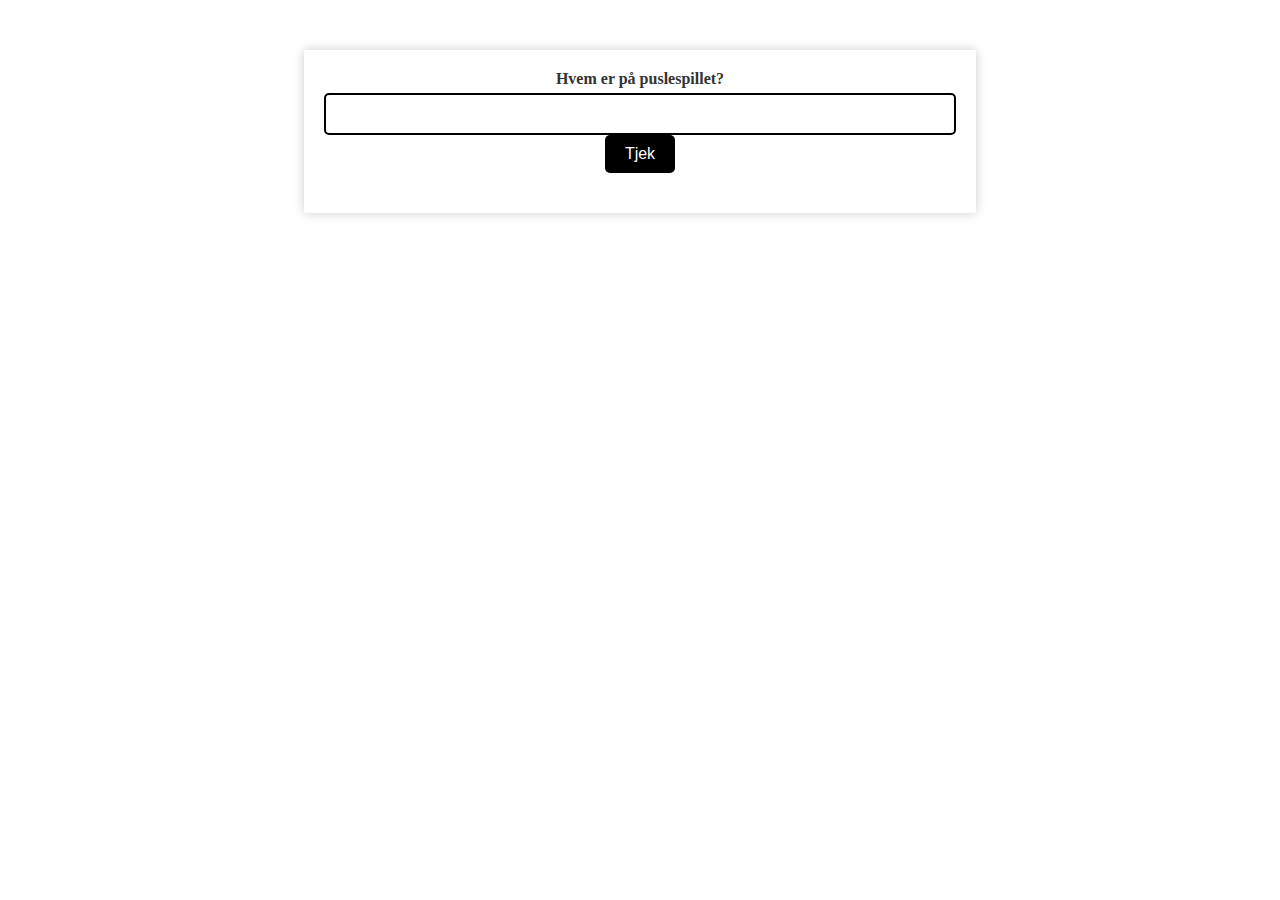
==== index.html @ cf815f55 "Add files via upload" ====
<!DOCTYPE html>
<html>
<head>
	<title>Password Protected Page</title>
	<style>
		body {
      font-family: Papyrus, Fantasy;
      text-align: center;
      background-image: url('vback.jpg');
      background-size: cover;
      background-position: background-position: center;
    }

		.container {
			width: 50%;
			margin: 50px auto;
			padding: 20px;
			background-color: #ffffff;
			box-shadow: 0 0 10px rgba(0, 0, 0, 0.2);
		}

		.password-input {
			margin-bottom: 20px;
		}

		.password-input label {
			display: block;
			margin-bottom: 5px;
			font-weight: bold;
			color: #333;
		}

		.password-input input[type="password"] {
			display: block;
			width: 100%;
			padding: 10px;
			font-size: 16px;
			border: 2px solid #000000;
			border-radius: 5px;
			box-sizing: border-box;
		}

		.password-input button {
			background-color: #000000;
			color: #fdfcfc;
			padding: 10px 20px;
			border: none;
			border-radius: 5px;
			font-size: 16px;
			cursor: pointer;
			transition: background-color 0.2s ease;
		}

		.password-input button:hover {
			background-color: #868686;
		}

		.hidden-content {
			display: none;
			padding: 20px;
			background-color: #555555;
			border-radius: 5px;
			box-shadow: 0 0 10px rgba(0, 0, 0, 0.2);
		}

		.hidden-content p {
			margin-bottom: 10px;
			color: #333;
		}

		.hidden-content a {
			color: #000000;
			font-weight: bold;
			text-decoration: none;
			transition: color 0.2s ease;
		}

		.hidden-content a:hover {
			color: #3e8e41;
		}
	</style>
</head>
<body>
	<div class="container">
		<div class="password-input">
			<label for="password">Hvem er på puslespillet?</label>
			<input type="password" id="password">
			<button onclick="checkPassword()">Tjek</button>
		</div>
		<div class="hidden-content" id="hidden-content">
			<p>Congratulations! You have entered the correct password.</p>
			<a href="index.html">Click here to go to the next page.</a>
		</div>
	</div>

	<script>
		function checkPassword() {
			var password = document.getElementById("password").value;
			if (password == "Viola") {
				window.location.href = "Uge1.html";
			} else {
				alert("Incorrect password. Please try again.");
			}
		}
	</script>
</body>
</html>
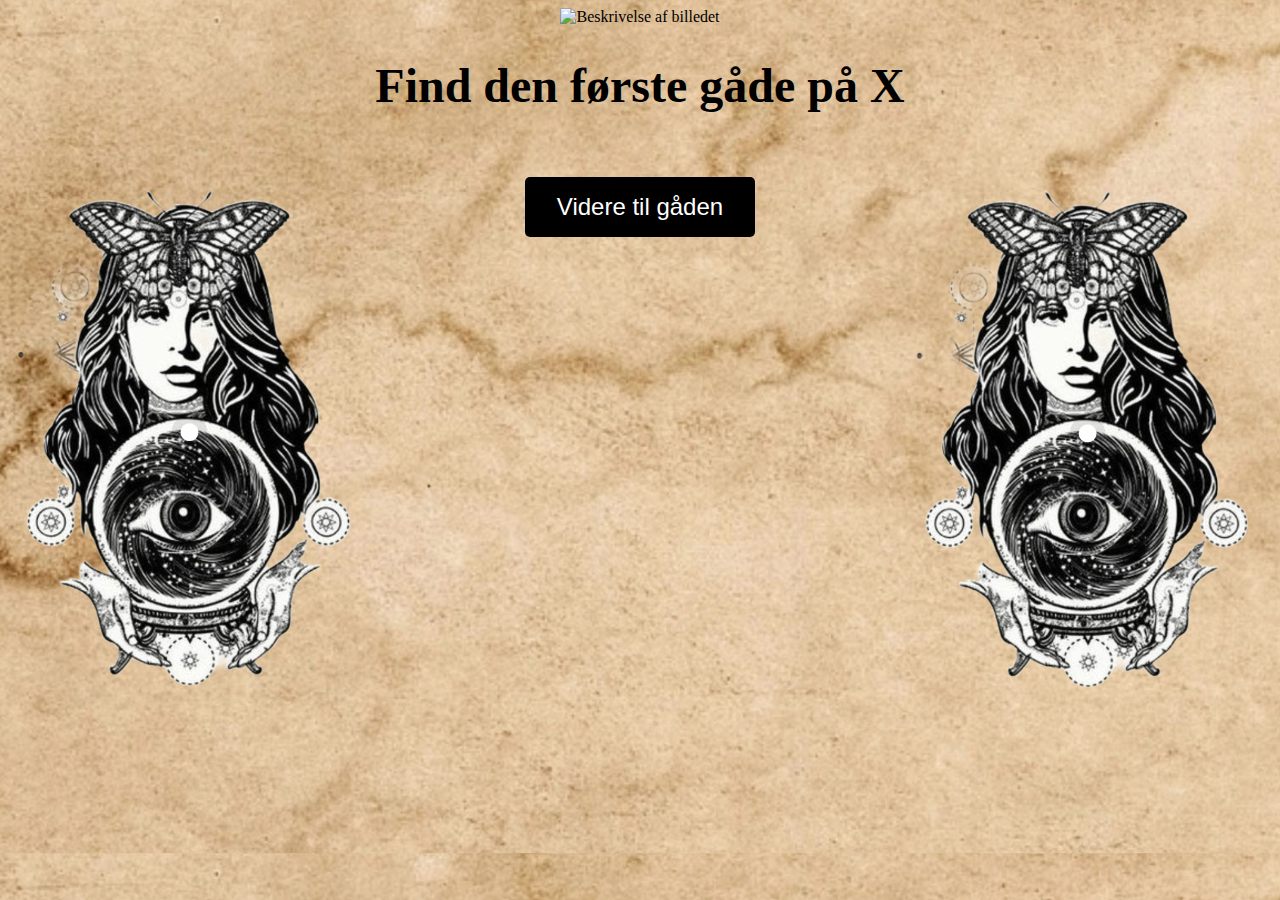
==== commit 171c114d: "Add files via upload" ====
--- a/index.html
+++ b/index.html
@@ -1,107 +1,61 @@
 <!DOCTYPE html>
-<html>
+<html lang="en">
 <head>
-	<title>Password Protected Page</title>
-	<style>
-		body {
+  <meta charset="UTF-8">
+  <title>Bevis du ikke er en ond</title>
+  <style>
+    body {
       font-family: Papyrus, Fantasy;
       text-align: center;
       background-image: url('vback.jpg');
       background-size: cover;
       background-position: background-position: center;
     }
-
-		.container {
-			width: 50%;
-			margin: 50px auto;
-			padding: 20px;
-			background-color: #ffffff;
-			box-shadow: 0 0 10px rgba(0, 0, 0, 0.2);
-		}
-
-		.password-input {
-			margin-bottom: 20px;
-		}
-
-		.password-input label {
-			display: block;
-			margin-bottom: 5px;
-			font-weight: bold;
-			color: #333;
-		}
-
-		.password-input input[type="password"] {
-			display: block;
-			width: 100%;
-			padding: 10px;
-			font-size: 16px;
-			border: 2px solid #000000;
-			border-radius: 5px;
-			box-sizing: border-box;
-		}
-
-		.password-input button {
-			background-color: #000000;
-			color: #fdfcfc;
-			padding: 10px 20px;
-			border: none;
-			border-radius: 5px;
-			font-size: 16px;
-			cursor: pointer;
-			transition: background-color 0.2s ease;
-		}
-
-		.password-input button:hover {
-			background-color: #868686;
-		}
-
-		.hidden-content {
-			display: none;
-			padding: 20px;
-			background-color: #555555;
-			border-radius: 5px;
-			box-shadow: 0 0 10px rgba(0, 0, 0, 0.2);
-		}
-
-		.hidden-content p {
-			margin-bottom: 10px;
-			color: #333;
-		}
-
-		.hidden-content a {
-			color: #000000;
-			font-weight: bold;
-			text-decoration: none;
-			transition: color 0.2s ease;
-		}
-
-		.hidden-content a:hover {
-			color: #3e8e41;
-		}
-	</style>
+    h1 {
+      font-size: 3rem;
+      margin-top: 2rem;
+    }
+    p {
+      font-size: 1.5rem;
+    }
+    button {
+      font-size: 1.5rem;
+      padding: 1rem 2rem;
+      background-color: #000000;
+      color: white;
+      border: none;
+      border-radius: 5px;
+      cursor: pointer;
+      margin-top: 2rem;
+      position: relative;
+    }
+    button:hover {
+      background-color: #525252;
+    }
+    button img {
+      position: absolute;
+      top: 0;
+      left: 0;
+      width: 100%;
+      height: 100%;
+      border-radius: 5px;
+      z-index: -1;
+    }
+    #countdown {
+      font-size: 3rem;
+      margin-top: 2rem;
+    }
+    #countdown-finished {
+      font-size: 3rem;
+      color: red;
+      margin-top: 2rem;
+    }
+  </style>
 </head>
 <body>
-	<div class="container">
-		<div class="password-input">
-			<label for="password">Hvem er på puslespillet?</label>
-			<input type="password" id="password">
-			<button onclick="checkPassword()">Tjek</button>
-		</div>
-		<div class="hidden-content" id="hidden-content">
-			<p>Congratulations! You have entered the correct password.</p>
-			<a href="index.html">Click here to go to the next page.</a>
-		</div>
-	</div>
-
-	<script>
-		function checkPassword() {
-			var password = document.getElementById("password").value;
-			if (password == "Viola") {
-				window.location.href = "Uge1.html";
-			} else {
-				alert("Incorrect password. Please try again.");
-			}
-		}
-	</script>
+    <img src="billeder/x.png" alt="Beskrivelse af billedet" style="width: 30%;">
+  <h1>Find den første gåde på X</h1>
+  <button onclick="window.location.href='Goode.html'">Videre til gåden
+  </button>
 </body>
 </html>
